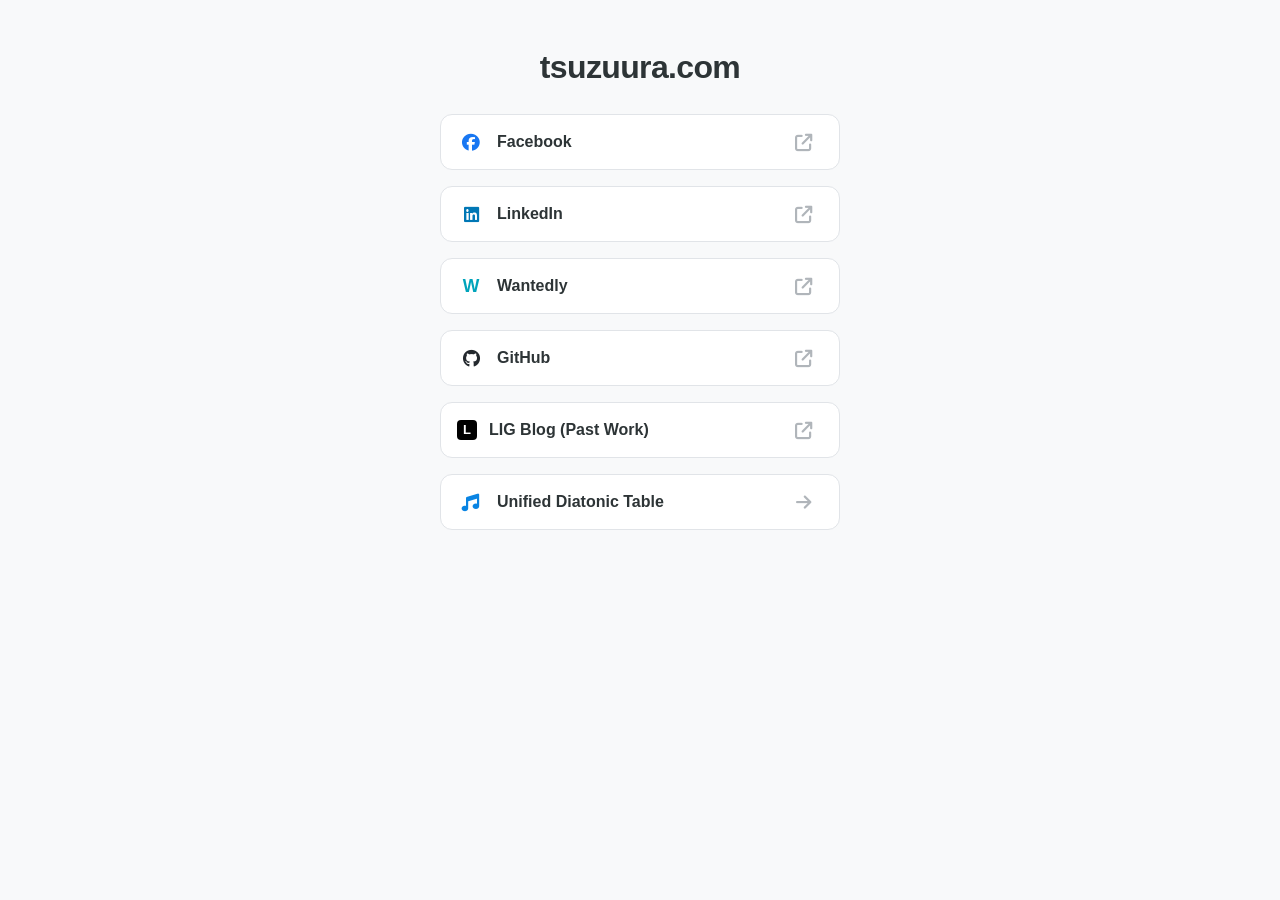
==== beta/index.html @ bacb67de "deploy: 4b1fd3fff41f2840d66621a23bba626dff83dc79" ====
<!DOCTYPE html>
<html lang="ja">
<head>
    <meta charset="UTF-8">
    <meta name="viewport" content="width=device-width, initial-scale=1.0">
    <title>tsuzuura.com</title>
    <!-- Google tag (gtag.js) -->
    <script async src="https://www.googletagmanager.com/gtag/js?id=G-K29VJTTKLK"></script>
    <script>
      window.dataLayer = window.dataLayer || [];
      function gtag(){dataLayer.push(arguments);}
      gtag('js', new Date());

      gtag('config', 'G-K29VJTTKLK');
    </script>
    <link rel="stylesheet" href="https://cdnjs.cloudflare.com/ajax/libs/font-awesome/6.4.0/css/all.min.css">
    <style>
        :root {
            --bg-color: #f8f9fa;
            --text-color: #2d3436;
            --accent-color: #0984e3;
            --card-bg: #ffffff;
        }
        *,
        *::before,
        *::after {
            box-sizing: border-box;
        }
        body {
            font-family: 'Inter', -apple-system, BlinkMacSystemFont, "Segoe UI", Roboto, sans-serif;
            background-color: var(--bg-color);
            color: var(--text-color);
            margin: 0;
            padding: 48px 16px 40px;
            min-height: 100vh;
            min-height: 100svh;
            display: flex;
            flex-direction: column;
            align-items: center;
            line-height: 1.5;
        }
        .container {
            width: 100%;
            max-width: 400px;
            text-align: center;
        }

        /* Title styles */
        h1 {
            font-size: 2rem;
            font-weight: 800;
            margin: 0 0 28px;
            letter-spacing: -0.02em;
            color: var(--text-color);
            line-height: 1.2;
        }
        h1 a {
            color: inherit;
            text-decoration: none;
            transition: opacity 0.2s ease;
        }
        h1 a:hover {
            opacity: 0.7;
        }

        .links { display: grid; gap: 16px; }
        .link-card {
            display: flex;
            align-items: center;
            padding: 14px 16px;
            background: var(--card-bg);
            border: 1px solid #e1e4e8;
            border-radius: 12px;
            text-decoration: none;
            color: var(--text-color);
            font-weight: 600;
            transition: all 0.2s ease;
            min-height: 56px;
            line-height: 1.4;
        }
        .link-card:hover {
            transform: translateY(-2px);
            box-shadow: 0 5px 15px rgba(0,0,0,0.05);
            border-color: var(--accent-color);
            color: var(--accent-color);
        }

        /* Brand icon colors */
        .link-card i,
        .custom-icon {
            font-size: 1.1rem;
            width: 28px;
            margin-right: 12px;
            text-align: center;
        }

        .fa-linkedin { color: #0077b5; }
        .fa-github { color: #24292e; }
        .fa-facebook { color: #1877f2; }
        .fa-music { color: #0984e3; }
        .wantedly-icon { color: #00a4bb; font-style: normal; font-weight: bold; }

        /* Custom LIG icon styles */
        .lig-icon {
            display: inline-block;
            width: 20px;
            height: 20px;
            background-color: #000000;
            color: #ffffff;
            text-align: center;
            line-height: 20px;
            border-radius: 4px;
            font-size: 13px;
            font-weight: 900;
            margin-right: 12px;
            font-family: 'Inter', sans-serif;
        }

        /* Keep link arrows smaller than the text */
        .link-card-arrow {
            margin-left: auto;
            padding-left: 12px;
            width: auto;
            flex: 0 0 auto;
            font-size: 0.75rem;
            color: #b0b5ba;
        }

        /* Responsive styles */
        @media (max-width: 480px) {
            body {
                padding: 32px 16px 28px;
            }

            .container {
                max-width: 360px;
            }

            h1 {
                margin: 0 0 24px;
                font-size: 1.8rem;
            }

            .links {
                gap: 12px;
            }

            .link-card {
                min-height: 52px;
                font-size: 0.95rem;
            }
        }
    </style>
</head>
<body>

<div class="container">
    <h1><a href="index.html">tsuzuura.com</a></h1>

    <div class="links">
        <a href="https://www.facebook.com/tsuzuura/" class="link-card" target="_blank" rel="noopener noreferrer">
            <i class="fab fa-facebook" aria-hidden="true"></i>
            <span>Facebook</span>
            <i class="fas fa-arrow-up-right-from-square link-card-arrow" aria-hidden="true"></i>
        </a>

        <a href="https://www.linkedin.com/in/ryosuke-tsuzuura-076583229?trk=public_profile_browsemap&originalSubdomain=jp" class="link-card" target="_blank" rel="noopener noreferrer">
            <i class="fab fa-linkedin" aria-hidden="true"></i>
            <span>LinkedIn</span>
            <i class="fas fa-arrow-up-right-from-square link-card-arrow" aria-hidden="true"></i>
        </a>

        <a href="https://sg.wantedly.com/id/ryosuke_tsuzuura" class="link-card" target="_blank" rel="noopener noreferrer">
            <span class="wantedly-icon custom-icon">W</span>
            <span>Wantedly</span>
            <i class="fas fa-arrow-up-right-from-square link-card-arrow" aria-hidden="true"></i>
        </a>

        <a href="https://github.com/tsuzuura-jp" class="link-card" target="_blank" rel="noopener noreferrer">
            <i class="fab fa-github" aria-hidden="true"></i>
            <span>GitHub</span>
            <i class="fas fa-arrow-up-right-from-square link-card-arrow" aria-hidden="true"></i>
        </a>

        <a href="https://liginc.co.jp/author/tsuzuura_ryosuke" class="link-card" target="_blank" rel="noopener noreferrer">
            <span class="lig-icon">L</span>
            <span>LIG Blog (Past Work)</span>
            <i class="fas fa-arrow-up-right-from-square link-card-arrow" aria-hidden="true"></i>
        </a>

        <a href="diatonic.html" class="link-card">
            <i class="fas fa-music" aria-hidden="true"></i>
            <span>Unified Diatonic Table</span>
            <i class="fas fa-arrow-right link-card-arrow" aria-hidden="true"></i>
        </a>
    </div>
</div>

</body>
</html>
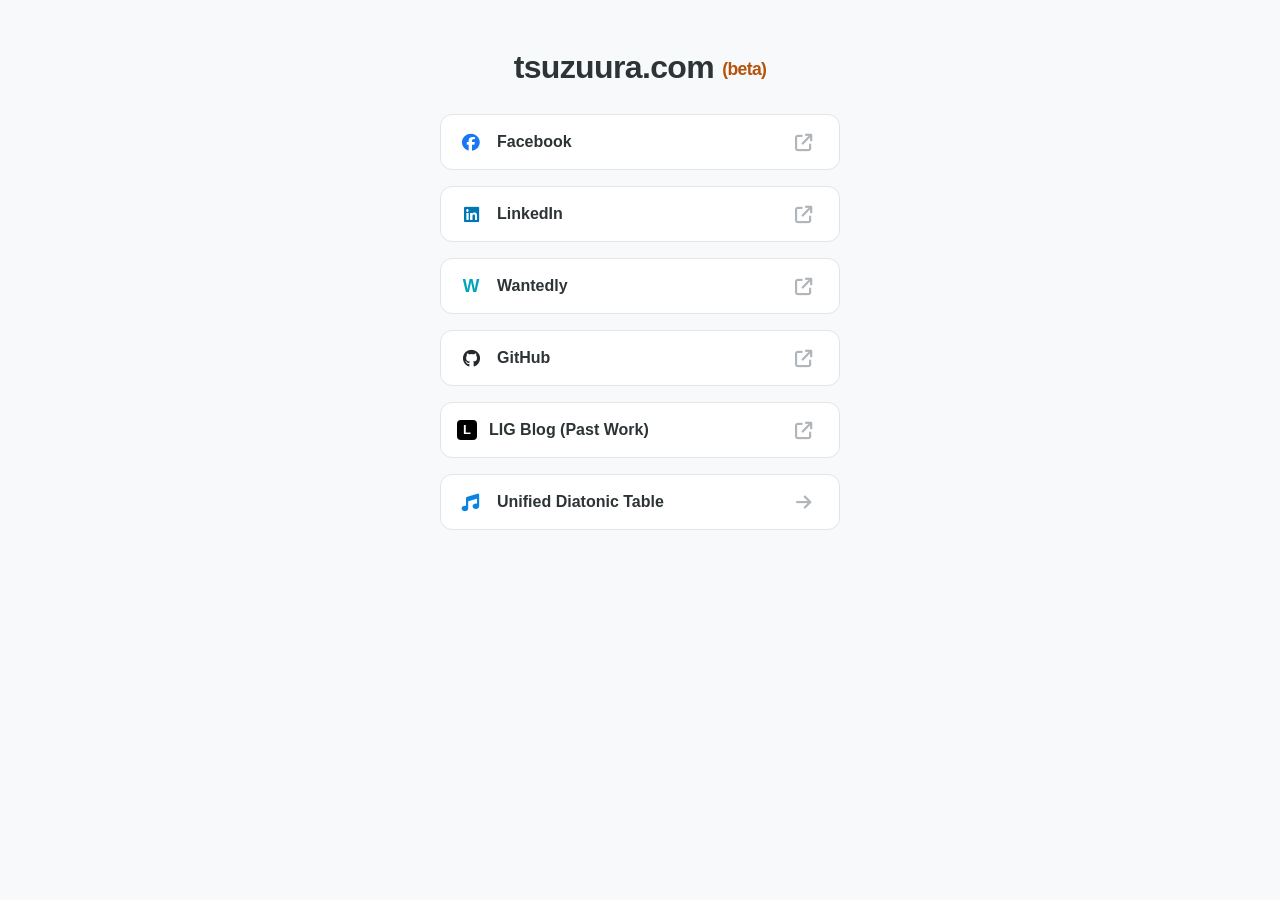
==== commit 21573e31: "deploy: 63f3180a80649851c0781d8de54a8c91dcb6c18c" ====
--- a/beta/index.html
+++ b/beta/index.html
@@ -195,6 +195,6 @@
         </a>
     </div>
 </div>
-
+<script src="beta-badge.js" defer></script>
 </body>
 </html>
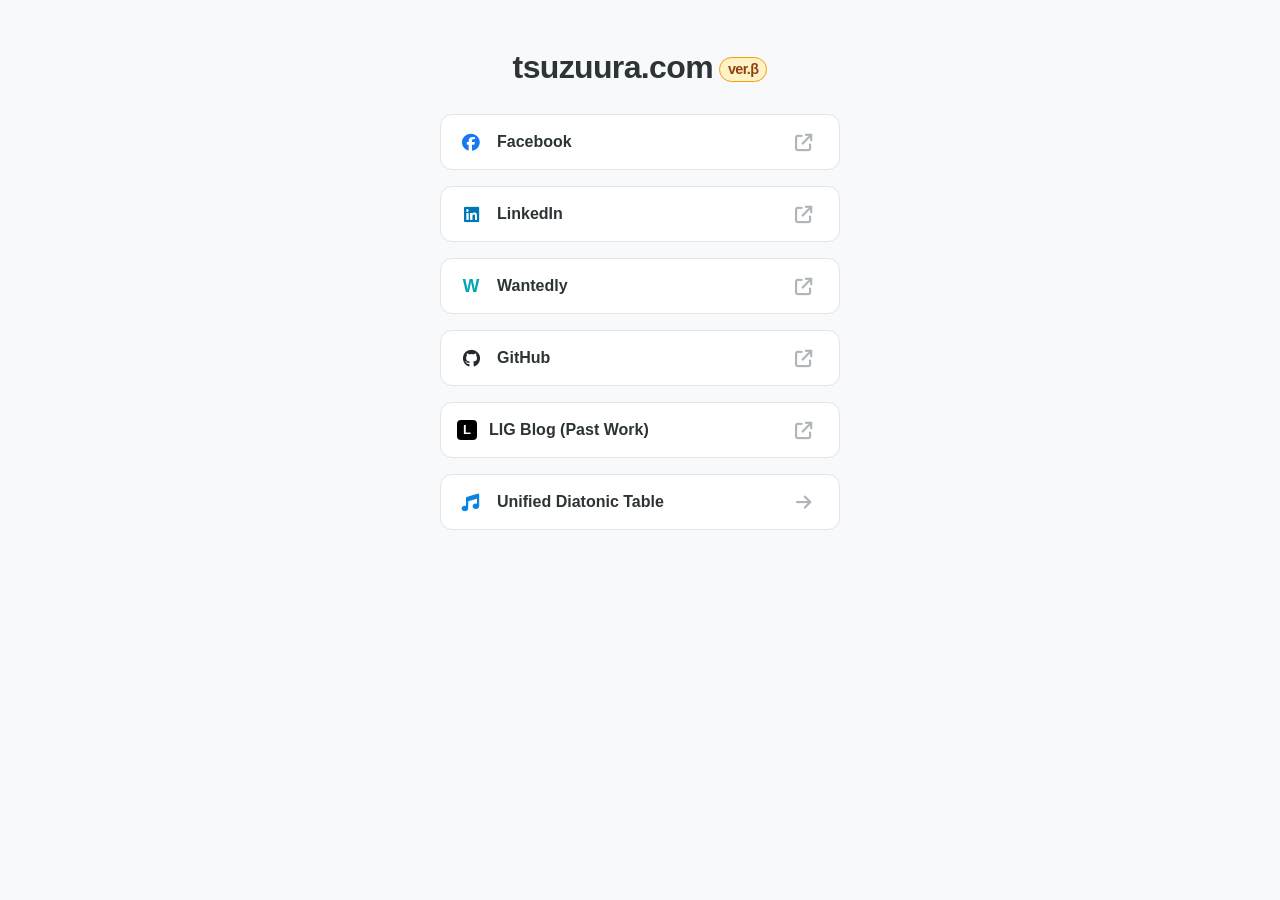
==== commit e72dd03e: "deploy: 7900dd73aac5ff1f82f9396d79be990a53c96cfc" ====
--- a/beta/index.html
+++ b/beta/index.html
@@ -4,6 +4,7 @@
     <meta charset="UTF-8">
     <meta name="viewport" content="width=device-width, initial-scale=1.0">
     <title>tsuzuura.com</title>
+    <link rel="icon" type="image/svg+xml" href="favicon.svg">
     <!-- Google tag (gtag.js) -->
     <script async src="https://www.googletagmanager.com/gtag/js?id=G-K29VJTTKLK"></script>
     <script>
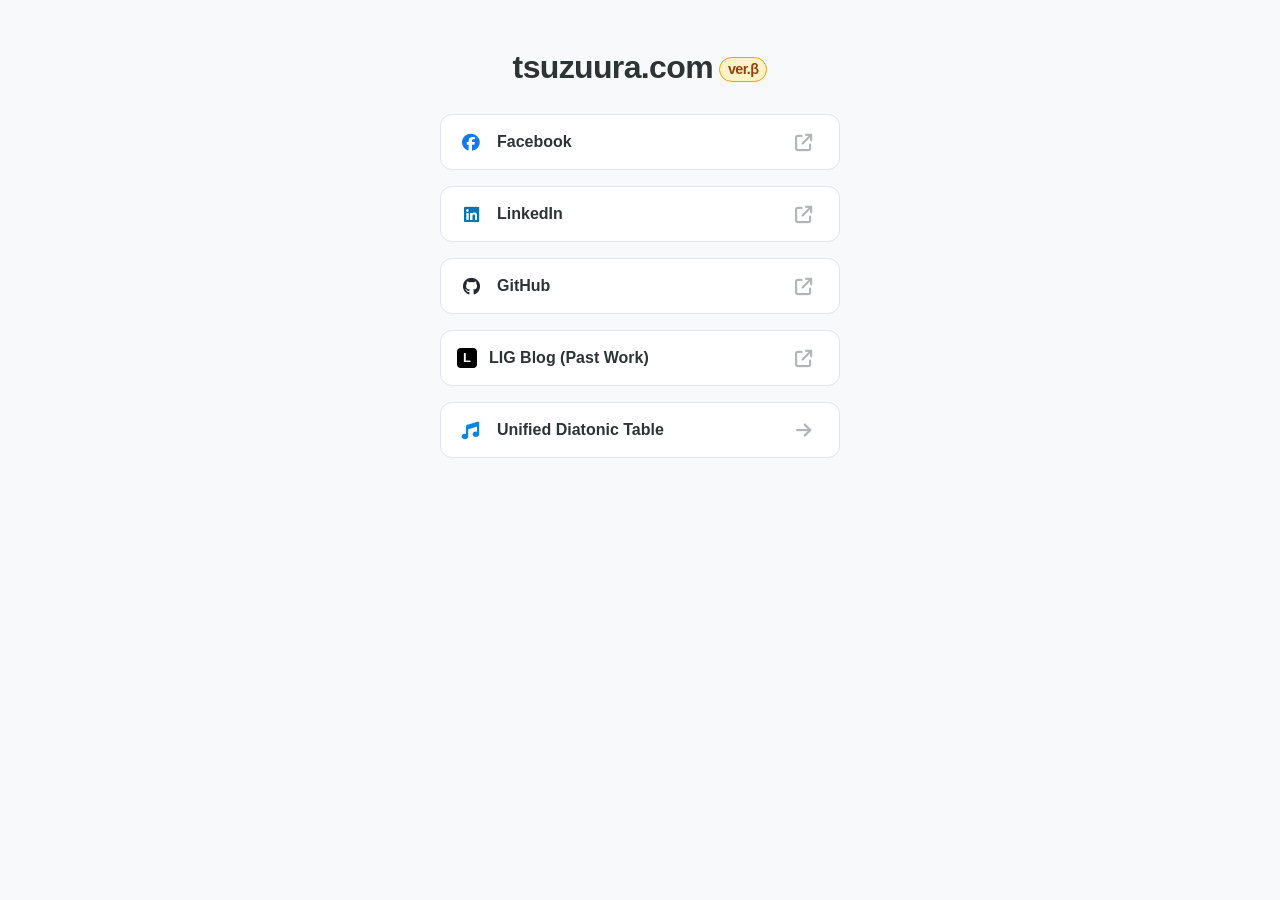
==== commit c87c0ab3: "deploy: 45eaee53af2f756c73a1770abefaa89554725955" ====
--- a/beta/index.html
+++ b/beta/index.html
@@ -99,7 +99,6 @@
         .fa-github { color: #24292e; }
         .fa-facebook { color: #1877f2; }
         .fa-music { color: #0984e3; }
-        .wantedly-icon { color: #00a4bb; font-style: normal; font-weight: bold; }
 
         /* Custom LIG icon styles */
         .lig-icon {
@@ -171,12 +170,6 @@
             <i class="fas fa-arrow-up-right-from-square link-card-arrow" aria-hidden="true"></i>
         </a>
 
-        <a href="https://sg.wantedly.com/id/ryosuke_tsuzuura" class="link-card" target="_blank" rel="noopener noreferrer">
-            <span class="wantedly-icon custom-icon">W</span>
-            <span>Wantedly</span>
-            <i class="fas fa-arrow-up-right-from-square link-card-arrow" aria-hidden="true"></i>
-        </a>
-
         <a href="https://github.com/tsuzuura-jp" class="link-card" target="_blank" rel="noopener noreferrer">
             <i class="fab fa-github" aria-hidden="true"></i>
             <span>GitHub</span>
